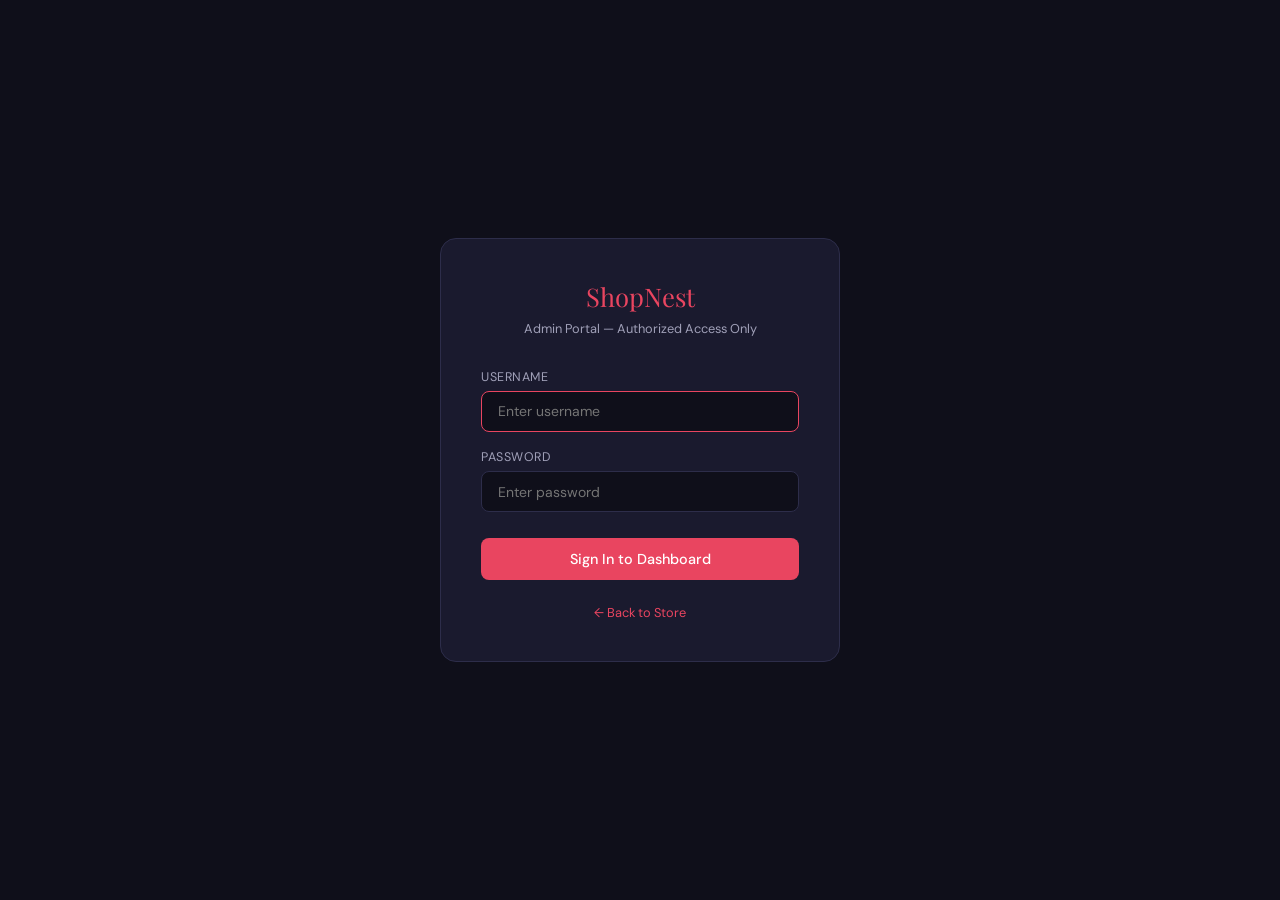
==== admin.html @ 3ef115e2 "Initial commit" ====
<!DOCTYPE html>
<html lang="en">
<head>
<meta charset="UTF-8">
<meta name="viewport" content="width=device-width, initial-scale=1.0">
<title>ShopNest — Admin</title>
<link href="https://fonts.googleapis.com/css2?family=Playfair+Display:wght@500;700&family=DM+Sans:wght@300;400;500&display=swap" rel="stylesheet">
<style>
  *{box-sizing:border-box;margin:0;padding:0}
  body{font-family:'DM Sans',sans-serif;background:#0f0f1a;color:#e0e0e8;min-height:100vh}

  /* ===== LOGIN SCREEN ===== */
  #loginScreen{min-height:100vh;display:flex;align-items:center;justify-content:center;background:#0f0f1a}
  .login-box{background:#1a1a2e;border:1px solid #2d2d4a;border-radius:16px;padding:2.5rem;width:400px;max-width:95vw}
  .login-logo{font-family:'Playfair Display',serif;color:#e94560;font-size:1.6rem;text-align:center;margin-bottom:0.4rem}
  .login-sub{color:#a0a0b8;font-size:0.8rem;text-align:center;margin-bottom:2rem}
  .input-group{margin-bottom:1.1rem}
  .input-group label{display:block;font-size:0.78rem;color:#a0a0b8;margin-bottom:6px;text-transform:uppercase;letter-spacing:0.5px}
  .input-group input{width:100%;background:#0f0f1a;border:1px solid #2d2d4a;border-radius:8px;padding:0.65rem 1rem;color:#e0e0e8;font-size:0.875rem;outline:none;font-family:'DM Sans',sans-serif;transition:border-color 0.2s}
  .input-group input:focus{border-color:#e94560}
  .login-btn{width:100%;background:#e94560;color:#fff;border:none;padding:0.75rem;border-radius:8px;font-size:0.9rem;font-weight:500;cursor:pointer;font-family:'DM Sans',sans-serif;transition:background 0.2s;margin-top:0.5rem}
  .login-btn:hover{background:#c73652}
  .login-error{color:#f87171;font-size:0.8rem;text-align:center;margin-top:0.75rem;display:none}
  .back-link{text-align:center;margin-top:1.5rem;font-size:0.8rem;color:#a0a0b8}
  .back-link a{color:#e94560;text-decoration:none}

  /* ===== ADMIN DASHBOARD ===== */
  #dashboardScreen{display:none;min-height:100vh;flex-direction:column}
  .admin-nav{background:#1a1a2e;border-bottom:1px solid #2d2d4a;padding:0 2rem;height:60px;display:flex;align-items:center;justify-content:space-between;flex-shrink:0}
  .admin-logo{font-family:'Playfair Display',serif;color:#e94560;font-size:1.1rem}
  .admin-logo span{color:#a0a0b8;font-family:'DM Sans',sans-serif;font-weight:300;font-size:0.75rem;margin-left:8px}
  .admin-user{display:flex;align-items:center;gap:1rem}
  .admin-user span{font-size:0.8rem;color:#a0a0b8}
  .logout-btn{background:rgba(233,69,96,0.15);border:1px solid rgba(233,69,96,0.3);color:#e94560;padding:5px 14px;border-radius:6px;font-size:0.75rem;cursor:pointer;font-family:'DM Sans',sans-serif;transition:background 0.2s}
  .logout-btn:hover{background:rgba(233,69,96,0.25)}
  .admin-body{display:flex;flex:1}
  .admin-sidebar{width:220px;background:#13132a;border-right:1px solid #2d2d4a;padding:1.5rem 0;flex-shrink:0;min-height:calc(100vh - 60px)}
  .sidebar-section{font-size:0.65rem;text-transform:uppercase;letter-spacing:1px;color:#4a4a6a;padding:0.5rem 1.5rem;margin-top:1rem}
  .sidebar-item{padding:0.65rem 1.5rem;font-size:0.85rem;color:#a0a0b8;cursor:pointer;display:flex;align-items:center;gap:10px;transition:all 0.2s;border-left:3px solid transparent}
  .sidebar-item:hover{color:#e0e0e8;background:rgba(255,255,255,0.03)}
  .sidebar-item.active{color:#e94560;border-left-color:#e94560;background:rgba(233,69,96,0.08)}
  .sidebar-item .icon{font-size:1rem;width:18px;text-align:center}
  .admin-content{flex:1;padding:2rem;overflow-y:auto}
  .admin-section{display:none}
  .admin-section.active{display:block}
  .page-title{font-size:1.25rem;font-weight:500;color:#e0e0e8;margin-bottom:0.35rem}
  .page-sub{font-size:0.8rem;color:#6060a0;margin-bottom:1.75rem}

  /* STATS */
  .stat-cards{display:grid;grid-template-columns:repeat(4,1fr);gap:1rem;margin-bottom:2rem}
  .stat-card{background:#1a1a2e;border:1px solid #2d2d4a;border-radius:10px;padding:1.25rem}
  .stat-label{font-size:0.72rem;color:#a0a0b8;text-transform:uppercase;letter-spacing:0.5px;margin-bottom:8px}
  .stat-value{font-size:1.75rem;font-weight:700;color:#e0e0e8;line-height:1}
  .stat-change{font-size:0.72rem;margin-top:6px;color:#4ade80}
  .stat-change.down{color:#f87171}

  /* TABLE */
  .admin-card{background:#1a1a2e;border:1px solid #2d2d4a;border-radius:10px;padding:1.5rem;margin-bottom:1.5rem;overflow-x:auto}
  .admin-card-title{font-size:0.9rem;font-weight:500;color:#c0c0d8;margin-bottom:1.25rem}
  .admin-table{width:100%;border-collapse:collapse;font-size:0.83rem;min-width:500px}
  .admin-table th{text-align:left;padding:0.6rem 1rem;color:#6060a0;font-weight:400;border-bottom:1px solid #2d2d4a;font-size:0.72rem;text-transform:uppercase;letter-spacing:0.5px;white-space:nowrap}
  .admin-table td{padding:0.8rem 1rem;border-bottom:1px solid #1e1e3a;color:#c0c0d0;vertical-align:middle}
  .admin-table tr:last-child td{border-bottom:none}
  .admin-table tr:hover td{background:rgba(255,255,255,0.02)}
  .status-badge{padding:3px 10px;border-radius:12px;font-size:0.7rem;font-weight:500;white-space:nowrap}
  .s-delivered{background:rgba(74,222,128,0.15);color:#4ade80}
  .s-pending{background:rgba(251,191,36,0.15);color:#fbbf24}
  .s-cancelled{background:rgba(248,113,113,0.15);color:#f87171}
  .s-active{background:rgba(74,222,128,0.15);color:#4ade80}
  .s-inactive{background:rgba(160,160,184,0.15);color:#a0a0b8}

  /* SEARCH BAR */
  .toolbar{display:flex;justify-content:space-between;align-items:center;margin-bottom:1.25rem;gap:1rem;flex-wrap:wrap}
  .search-input{background:#0f0f1a;border:1px solid #2d2d4a;border-radius:8px;padding:0.5rem 1rem;color:#e0e0e8;font-size:0.8rem;font-family:'DM Sans',sans-serif;outline:none;width:220px;transition:border-color 0.2s}
  .search-input:focus{border-color:#e94560}
  .search-input::placeholder{color:#4a4a6a}
  .action-btn{background:rgba(233,69,96,0.15);border:1px solid rgba(233,69,96,0.3);color:#e94560;padding:0.45rem 1rem;border-radius:6px;font-size:0.78rem;cursor:pointer;font-family:'DM Sans',sans-serif;transition:background 0.2s}
  .action-btn:hover{background:rgba(233,69,96,0.25)}
  .select-filter{background:#0f0f1a;border:1px solid #2d2d4a;border-radius:8px;padding:0.5rem 0.75rem;color:#a0a0b8;font-size:0.8rem;font-family:'DM Sans',sans-serif;outline:none;cursor:pointer}

  /* PRODUCT IMAGE CELL */
  .prod-cell{display:flex;align-items:center;gap:10px}
  .prod-emoji{width:36px;height:36px;background:#13132a;border-radius:6px;display:flex;align-items:center;justify-content:center;font-size:1.3rem;flex-shrink:0}

  /* TOAST */
  .toast{position:fixed;bottom:2rem;right:2rem;background:#1a1a2e;border:1px solid #2d2d4a;color:#e0e0e8;padding:0.75rem 1.5rem;border-radius:8px;font-size:0.85rem;opacity:0;transition:all 0.3s;z-index:999;pointer-events:none}
  .toast.show{opacity:1}
</style>
</head>
<body>

<!-- LOGIN SCREEN -->
<div id="loginScreen">
  <div class="login-box">
    <div class="login-logo">ShopNest</div>
    <div class="login-sub">Admin Portal — Authorized Access Only</div>
    <div class="input-group">
      <label>Username</label>
      <input type="text" id="loginUser" placeholder="Enter username" autofocus onkeydown="if(event.key==='Enter')doLogin()">
    </div>
    <div class="input-group">
      <label>Password</label>
      <input type="password" id="loginPass" placeholder="Enter password" onkeydown="if(event.key==='Enter')doLogin()">
    </div>
    <button class="login-btn" onclick="doLogin()">Sign In to Dashboard</button>
    <div class="login-error" id="loginError">⚠ Invalid username or password.</div>
    <div class="back-link"><a href="index.html">← Back to Store</a></div>
  </div>
</div>

<!-- DASHBOARD -->
<div id="dashboardScreen" style="display:none;flex-direction:column">
  <nav class="admin-nav">
    <div class="admin-logo">ShopNest <span>Admin Console</span></div>
    <div class="admin-user">
      <span>👤 admin</span>
      <button class="logout-btn" onclick="doLogout()">Logout</button>
    </div>
  </nav>
  <div class="admin-body">
    <div class="admin-sidebar">
      <div class="sidebar-section">Main</div>
      <div class="sidebar-item active" onclick="switchTab('dashboard',this)"><span class="icon">📊</span> Dashboard</div>
      <div class="sidebar-section">Management</div>
      <div class="sidebar-item" onclick="switchTab('products',this)"><span class="icon">📦</span> Products</div>
      <div class="sidebar-item" onclick="switchTab('orders',this)"><span class="icon">🛒</span> Orders</div>
      <div class="sidebar-item" onclick="switchTab('customers',this)"><span class="icon">👥</span> Customers</div>
      <div class="sidebar-section">Settings</div>
      <div class="sidebar-item" onclick="switchTab('settings',this)"><span class="icon">⚙️</span> Settings</div>
    </div>

    <div class="admin-content">

      <!-- DASHBOARD TAB -->
      <div class="admin-section active" id="tab-dashboard">
        <div class="page-title">Dashboard</div>
        <div class="page-sub">Welcome back, Admin. Here's your store overview.</div>
        <div class="stat-cards">
          <div class="stat-card">
            <div class="stat-label">Total Revenue</div>
            <div class="stat-value">₱84,200</div>
            <div class="stat-change">↑ 12% this month</div>
          </div>
          <div class="stat-card">
            <div class="stat-label">Total Orders</div>
            <div class="stat-value">248</div>
            <div class="stat-change">↑ 8% this month</div>
          </div>
          <div class="stat-card">
            <div class="stat-label">Products</div>
            <div class="stat-value">12</div>
            <div class="stat-change">Active listings</div>
          </div>
          <div class="stat-card">
            <div class="stat-label">Customers</div>
            <div class="stat-value">91</div>
            <div class="stat-change down">↓ 3% this month</div>
          </div>
        </div>
        <div class="admin-card">
          <div class="admin-card-title">Recent Orders</div>
          <table class="admin-table">
            <thead><tr><th>Order ID</th><th>Customer</th><th>Product</th><th>Amount</th><th>Date</th><th>Status</th></tr></thead>
            <tbody>
              <tr><td>#ORD-1042</td><td>Maria Santos</td><td>Ceramic Mug Set</td><td>₱890</td><td>Apr 18</td><td><span class="status-badge s-delivered">Delivered</span></td></tr>
              <tr><td>#ORD-1041</td><td>Juan dela Cruz</td><td>Minimalist Watch</td><td>₱2,450</td><td>Apr 17</td><td><span class="status-badge s-pending">Pending</span></td></tr>
              <tr><td>#ORD-1040</td><td>Ana Reyes</td><td>Linen Tote Bag</td><td>₱650</td><td>Apr 17</td><td><span class="status-badge s-delivered">Delivered</span></td></tr>
              <tr><td>#ORD-1039</td><td>Carlo Bautista</td><td>Scented Candle</td><td>₱380</td><td>Apr 16</td><td><span class="status-badge s-cancelled">Cancelled</span></td></tr>
              <tr><td>#ORD-1038</td><td>Lea Gonzales</td><td>Bamboo Notebook</td><td>₱420</td><td>Apr 15</td><td><span class="status-badge s-delivered">Delivered</span></td></tr>
            </tbody>
          </table>
        </div>
      </div>

      <!-- PRODUCTS TAB -->
      <div class="admin-section" id="tab-products">
        <div class="page-title">Products</div>
        <div class="page-sub">Manage your product listings.</div>
        <div class="toolbar">
          <input class="search-input" type="text" placeholder="🔍  Search products..." oninput="filterTable('productsTable',this.value,[1,2])">
          <div style="display:flex;gap:8px">
            <select class="select-filter" onchange="filterByCategory(this.value)">
              <option value="">All Categories</option>
              <option>Accessories</option><option>Home</option><option>Bags</option>
              <option>Stationery</option><option>Tech</option>
            </select>
            <button class="action-btn" onclick="showToast('Add product feature coming soon!')">+ Add Product</button>
          </div>
        </div>
        <div class="admin-card" style="padding:0">
          <table class="admin-table" id="productsTable" style="margin:0">
            <thead><tr><th>Product</th><th>Category</th><th>Price</th><th>Stock</th><th>Status</th><th>Action</th></tr></thead>
            <tbody id="productsBody"></tbody>
          </table>
        </div>
      </div>

      <!-- ORDERS TAB -->
      <div class="admin-section" id="tab-orders">
        <div class="page-title">Orders</div>
        <div class="page-sub">View and manage all customer orders.</div>
        <div class="toolbar">
          <input class="search-input" type="text" placeholder="🔍  Search orders..." oninput="filterTable('ordersTable',this.value,[0,1,2])">
          <select class="select-filter">
            <option>All Statuses</option><option>Delivered</option><option>Pending</option><option>Cancelled</option>
          </select>
        </div>
        <div class="admin-card" style="padding:0">
          <table class="admin-table" id="ordersTable">
            <thead><tr><th>Order ID</th><th>Customer</th><th>Product</th><th>Qty</th><th>Total</th><th>Date</th><th>Status</th></tr></thead>
            <tbody>
              <tr><td>#ORD-1042</td><td>Maria Santos</td><td>Ceramic Mug Set</td><td>2</td><td>₱890</td><td>Apr 18, 2025</td><td><span class="status-badge s-delivered">Delivered</span></td></tr>
              <tr><td>#ORD-1041</td><td>Juan dela Cruz</td><td>Minimalist Watch</td><td>1</td><td>₱2,450</td><td>Apr 17, 2025</td><td><span class="status-badge s-pending">Pending</span></td></tr>
              <tr><td>#ORD-1040</td><td>Ana Reyes</td><td>Linen Tote Bag</td><td>3</td><td>₱650</td><td>Apr 17, 2025</td><td><span class="status-badge s-delivered">Delivered</span></td></tr>
              <tr><td>#ORD-1039</td><td>Carlo Bautista</td><td>Scented Candle</td><td>1</td><td>₱380</td><td>Apr 16, 2025</td><td><span class="status-badge s-cancelled">Cancelled</span></td></tr>
              <tr><td>#ORD-1038</td><td>Lea Gonzales</td><td>Bamboo Notebook</td><td>2</td><td>₱420</td><td>Apr 15, 2025</td><td><span class="status-badge s-delivered">Delivered</span></td></tr>
              <tr><td>#ORD-1037</td><td>Ben Torres</td><td>Canvas Backpack</td><td>1</td><td>₱1,650</td><td>Apr 14, 2025</td><td><span class="status-badge s-delivered">Delivered</span></td></tr>
              <tr><td>#ORD-1036</td><td>Sofia Cruz</td><td>Wireless Earbuds</td><td>1</td><td>₱3,200</td><td>Apr 13, 2025</td><td><span class="status-badge s-pending">Pending</span></td></tr>
              <tr><td>#ORD-1035</td><td>Marco Reyes</td><td>Leather Card Wallet</td><td>2</td><td>₱1,560</td><td>Apr 12, 2025</td><td><span class="status-badge s-delivered">Delivered</span></td></tr>
            </tbody>
          </table>
        </div>
      </div>

      <!-- CUSTOMERS TAB -->
      <div class="admin-section" id="tab-customers">
        <div class="page-title">Customers</div>
        <div class="page-sub">Browse your registered customers.</div>
        <div class="toolbar">
          <input class="search-input" type="text" placeholder="🔍  Search customers..." oninput="filterTable('customersTable',this.value,[0,1])">
        </div>
        <div class="admin-card" style="padding:0">
          <table class="admin-table" id="customersTable">
            <thead><tr><th>Name</th><th>Email</th><th>Phone</th><th>Orders</th><th>Total Spent</th><th>Joined</th></tr></thead>
            <tbody>
              <tr><td>Maria Santos</td><td>maria@email.com</td><td>+63 917 111 1111</td><td>8</td><td>₱12,400</td><td>Jan 2025</td></tr>
              <tr><td>Juan dela Cruz</td><td>juan@email.com</td><td>+63 917 222 2222</td><td>3</td><td>₱5,800</td><td>Feb 2025</td></tr>
              <tr><td>Ana Reyes</td><td>ana@email.com</td><td>+63 917 333 3333</td><td>12</td><td>₱18,900</td><td>Nov 2024</td></tr>
              <tr><td>Carlo Bautista</td><td>carlo@email.com</td><td>+63 917 444 4444</td><td>1</td><td>₱380</td><td>Apr 2025</td></tr>
              <tr><td>Lea Gonzales</td><td>lea@email.com</td><td>+63 917 555 5555</td><td>5</td><td>₱7,200</td><td>Mar 2025</td></tr>
              <tr><td>Ben Torres</td><td>ben@email.com</td><td>+63 917 666 6666</td><td>9</td><td>₱15,600</td><td>Dec 2024</td></tr>
              <tr><td>Sofia Cruz</td><td>sofia@email.com</td><td>+63 917 777 7777</td><td>4</td><td>₱9,100</td><td>Jan 2025</td></tr>
              <tr><td>Marco Reyes</td><td>marco@email.com</td><td>+63 917 888 8888</td><td>6</td><td>₱11,200</td><td>Feb 2025</td></tr>
            </tbody>
          </table>
        </div>
      </div>

      <!-- SETTINGS TAB -->
      <div class="admin-section" id="tab-settings">
        <div class="page-title">Settings</div>
        <div class="page-sub">Manage your store and account settings.</div>
        <div class="admin-card" style="max-width:520px">
          <div class="admin-card-title">Store Information</div>
          <div style="display:grid;gap:1rem">
            <div><label style="font-size:0.75rem;color:#6060a0;display:block;margin-bottom:5px">Store Name</label><input style="width:100%;background:#0f0f1a;border:1px solid #2d2d4a;border-radius:8px;padding:0.6rem 1rem;color:#e0e0e8;font-family:'DM Sans',sans-serif;font-size:0.85rem;outline:none" value="ShopNest"></div>
            <div><label style="font-size:0.75rem;color:#6060a0;display:block;margin-bottom:5px">Contact Email</label><input style="width:100%;background:#0f0f1a;border:1px solid #2d2d4a;border-radius:8px;padding:0.6rem 1rem;color:#e0e0e8;font-family:'DM Sans',sans-serif;font-size:0.85rem;outline:none" value="hello@shopnest.ph"></div>
            <div><label style="font-size:0.75rem;color:#6060a0;display:block;margin-bottom:5px">Currency</label><input style="width:100%;background:#0f0f1a;border:1px solid #2d2d4a;border-radius:8px;padding:0.6rem 1rem;color:#e0e0e8;font-family:'DM Sans',sans-serif;font-size:0.85rem;outline:none" value="PHP (₱)"></div>
            <button class="action-btn" style="width:fit-content" onclick="showToast('Settings saved!')">Save Changes</button>
          </div>
        </div>
        <div class="admin-card" style="max-width:520px">
          <div class="admin-card-title">Change Password</div>
          <div style="display:grid;gap:1rem">
            <div><label style="font-size:0.75rem;color:#6060a0;display:block;margin-bottom:5px">Current Password</label><input type="password" style="width:100%;background:#0f0f1a;border:1px solid #2d2d4a;border-radius:8px;padding:0.6rem 1rem;color:#e0e0e8;font-family:'DM Sans',sans-serif;font-size:0.85rem;outline:none" placeholder="••••••••"></div>
            <div><label style="font-size:0.75rem;color:#6060a0;display:block;margin-bottom:5px">New Password</label><input type="password" style="width:100%;background:#0f0f1a;border:1px solid #2d2d4a;border-radius:8px;padding:0.6rem 1rem;color:#e0e0e8;font-family:'DM Sans',sans-serif;font-size:0.85rem;outline:none" placeholder="••••••••"></div>
            <button class="action-btn" style="width:fit-content" onclick="showToast('Password updated!')">Update Password</button>
          </div>
        </div>
      </div>

    </div>
  </div>
</div>

<div class="toast" id="toast"></div>

<script>
// ---- CREDENTIALS (replace with backend auth in production) ----
const ADMIN_USER = 'admin';
const ADMIN_PASS = 'admin123';

// ---- PRODUCTS DATA ----
const products=[
  {id:1,name:"Minimalist Watch",emoji:"⌚",category:"Accessories",price:2450,stock:14,active:true},
  {id:2,name:"Ceramic Mug Set",emoji:"☕",category:"Home",price:890,stock:28,active:true},
  {id:3,name:"Linen Tote Bag",emoji:"👜",category:"Bags",price:650,stock:35,active:true},
  {id:4,name:"Scented Candle",emoji:"🕯️",category:"Home",price:380,stock:52,active:true},
  {id:5,name:"Bamboo Notebook",emoji:"📓",category:"Stationery",price:420,stock:40,active:true},
  {id:6,name:"Wireless Earbuds",emoji:"🎧",category:"Tech",price:3200,stock:9,active:true},
  {id:7,name:"Linen Throw Pillow",emoji:"🛋️",category:"Home",price:560,stock:22,active:true},
  {id:8,name:"Fountain Pen",emoji:"🖊️",category:"Stationery",price:1100,stock:17,active:true},
  {id:9,name:"Leather Card Wallet",emoji:"💳",category:"Accessories",price:780,stock:31,active:true},
  {id:10,name:"Succulent Planter",emoji:"🌱",category:"Home",price:490,stock:44,active:true},
  {id:11,name:"Portable Charger",emoji:"🔋",category:"Tech",price:1850,stock:11,active:false},
  {id:12,name:"Canvas Backpack",emoji:"🎒",category:"Bags",price:1650,stock:19,active:true}
];

function doLogin(){
  const u=document.getElementById('loginUser').value.trim();
  const p=document.getElementById('loginPass').value;
  const err=document.getElementById('loginError');
  if(u===ADMIN_USER && p===ADMIN_PASS){
    document.getElementById('loginScreen').style.display='none';
    const dash=document.getElementById('dashboardScreen');
    dash.style.display='flex';
    renderProducts();
  } else {
    err.style.display='block';
    document.getElementById('loginPass').value='';
    document.getElementById('loginPass').focus();
  }
}

function doLogout(){
  document.getElementById('dashboardScreen').style.display='none';
  document.getElementById('loginScreen').style.display='flex';
  document.getElementById('loginUser').value='';
  document.getElementById('loginPass').value='';
  document.getElementById('loginError').style.display='none';
}

function switchTab(tab, el){
  document.querySelectorAll('.admin-section').forEach(s=>s.classList.remove('active'));
  document.querySelectorAll('.sidebar-item').forEach(s=>s.classList.remove('active'));
  document.getElementById('tab-'+tab).classList.add('active');
  el.classList.add('active');
}

function renderProducts(filter){
  const tbody=document.getElementById('productsBody');
  tbody.innerHTML='';
  const list=filter?products.filter(p=>p.category===filter):products;
  list.forEach(p=>{
    const tr=document.createElement('tr');
    tr.innerHTML=`
      <td><div class="prod-cell"><div class="prod-emoji">${p.emoji}</div><span>${p.name}</span></div></td>
      <td>${p.category}</td>
      <td>₱${p.price.toLocaleString()}</td>
      <td style="color:${p.stock<12?'#fbbf24':'#c0c0d0'}">${p.stock} units</td>
      <td><span class="status-badge ${p.active?'s-active':'s-inactive'}">${p.active?'Active':'Inactive'}</span></td>
      <td><button class="action-btn" style="font-size:0.72rem;padding:3px 10px" onclick="showToast('Edit for &quot;${p.name}&quot; coming soon!')">Edit</button></td>`;
    tbody.appendChild(tr);
  });
}

function filterByCategory(cat){
  renderProducts(cat||null);
}

function filterTable(tableId, query, cols){
  const table=document.getElementById(tableId);
  const rows=table.querySelectorAll('tbody tr');
  rows.forEach(row=>{
    const cells=row.querySelectorAll('td');
    const text=cols.map(i=>cells[i]?.textContent||'').join(' ').toLowerCase();
    row.style.display=text.includes(query.toLowerCase())?'':'none';
  });
}

function showToast(msg){
  const t=document.getElementById('toast');
  t.textContent=msg;
  t.classList.add('show');
  setTimeout(()=>t.classList.remove('show'),2500);
}

// Allow Enter key to submit login
document.addEventListener('keydown',e=>{
  if(e.key==='Enter' && document.getElementById('loginScreen').style.display!=='none') doLogin();
});
</script>
</body>
</html>
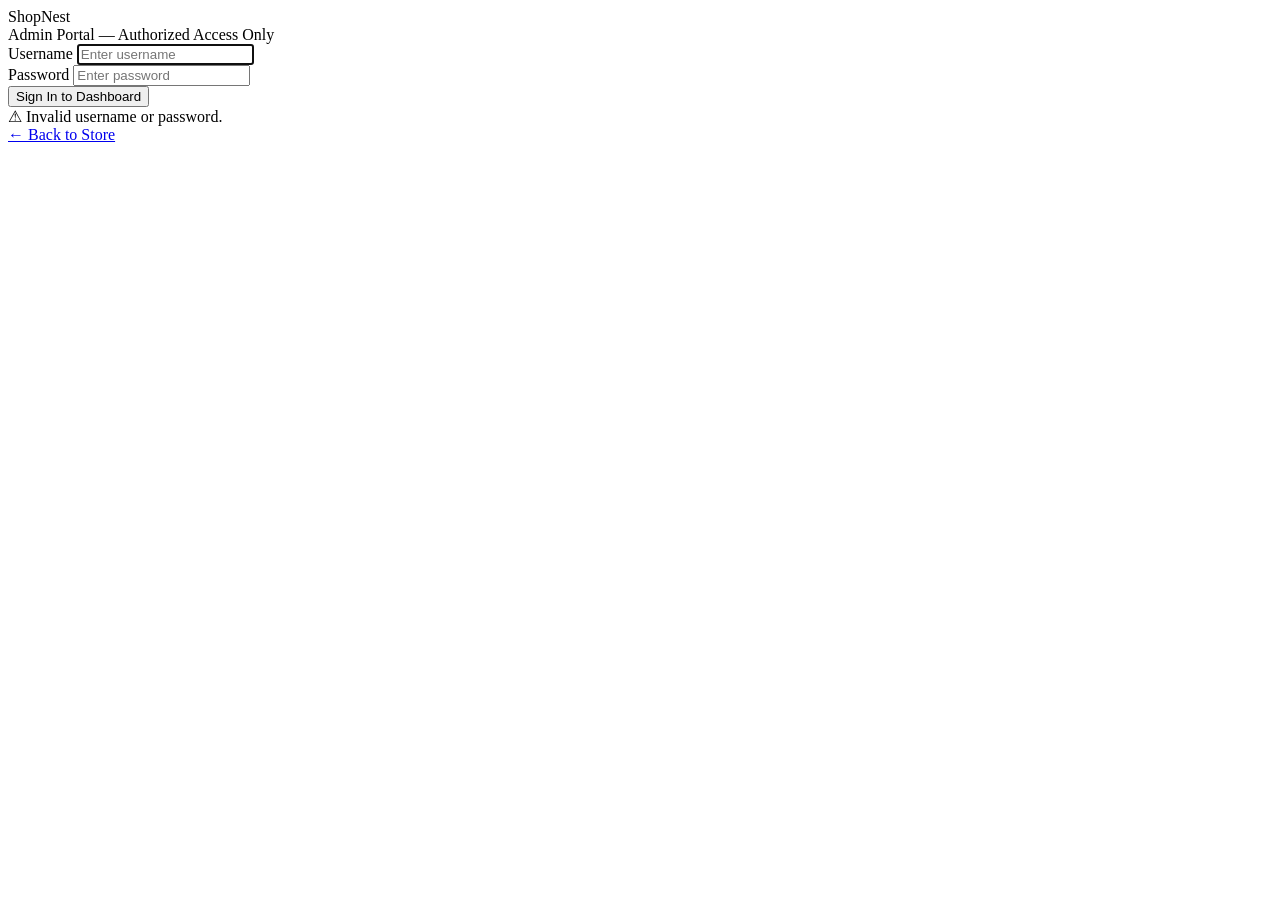
==== commit 8a3136d0: "add css folder and organized stylesheet" ====
--- a/admin.html
+++ b/admin.html
@@ -5,87 +5,7 @@
 <meta name="viewport" content="width=device-width, initial-scale=1.0">
 <title>ShopNest — Admin</title>
 <link href="https://fonts.googleapis.com/css2?family=Playfair+Display:wght@500;700&family=DM+Sans:wght@300;400;500&display=swap" rel="stylesheet">
-<style>
-  *{box-sizing:border-box;margin:0;padding:0}
-  body{font-family:'DM Sans',sans-serif;background:#0f0f1a;color:#e0e0e8;min-height:100vh}
-
-  /* ===== LOGIN SCREEN ===== */
-  #loginScreen{min-height:100vh;display:flex;align-items:center;justify-content:center;background:#0f0f1a}
-  .login-box{background:#1a1a2e;border:1px solid #2d2d4a;border-radius:16px;padding:2.5rem;width:400px;max-width:95vw}
-  .login-logo{font-family:'Playfair Display',serif;color:#e94560;font-size:1.6rem;text-align:center;margin-bottom:0.4rem}
-  .login-sub{color:#a0a0b8;font-size:0.8rem;text-align:center;margin-bottom:2rem}
-  .input-group{margin-bottom:1.1rem}
-  .input-group label{display:block;font-size:0.78rem;color:#a0a0b8;margin-bottom:6px;text-transform:uppercase;letter-spacing:0.5px}
-  .input-group input{width:100%;background:#0f0f1a;border:1px solid #2d2d4a;border-radius:8px;padding:0.65rem 1rem;color:#e0e0e8;font-size:0.875rem;outline:none;font-family:'DM Sans',sans-serif;transition:border-color 0.2s}
-  .input-group input:focus{border-color:#e94560}
-  .login-btn{width:100%;background:#e94560;color:#fff;border:none;padding:0.75rem;border-radius:8px;font-size:0.9rem;font-weight:500;cursor:pointer;font-family:'DM Sans',sans-serif;transition:background 0.2s;margin-top:0.5rem}
-  .login-btn:hover{background:#c73652}
-  .login-error{color:#f87171;font-size:0.8rem;text-align:center;margin-top:0.75rem;display:none}
-  .back-link{text-align:center;margin-top:1.5rem;font-size:0.8rem;color:#a0a0b8}
-  .back-link a{color:#e94560;text-decoration:none}
-
-  /* ===== ADMIN DASHBOARD ===== */
-  #dashboardScreen{display:none;min-height:100vh;flex-direction:column}
-  .admin-nav{background:#1a1a2e;border-bottom:1px solid #2d2d4a;padding:0 2rem;height:60px;display:flex;align-items:center;justify-content:space-between;flex-shrink:0}
-  .admin-logo{font-family:'Playfair Display',serif;color:#e94560;font-size:1.1rem}
-  .admin-logo span{color:#a0a0b8;font-family:'DM Sans',sans-serif;font-weight:300;font-size:0.75rem;margin-left:8px}
-  .admin-user{display:flex;align-items:center;gap:1rem}
-  .admin-user span{font-size:0.8rem;color:#a0a0b8}
-  .logout-btn{background:rgba(233,69,96,0.15);border:1px solid rgba(233,69,96,0.3);color:#e94560;padding:5px 14px;border-radius:6px;font-size:0.75rem;cursor:pointer;font-family:'DM Sans',sans-serif;transition:background 0.2s}
-  .logout-btn:hover{background:rgba(233,69,96,0.25)}
-  .admin-body{display:flex;flex:1}
-  .admin-sidebar{width:220px;background:#13132a;border-right:1px solid #2d2d4a;padding:1.5rem 0;flex-shrink:0;min-height:calc(100vh - 60px)}
-  .sidebar-section{font-size:0.65rem;text-transform:uppercase;letter-spacing:1px;color:#4a4a6a;padding:0.5rem 1.5rem;margin-top:1rem}
-  .sidebar-item{padding:0.65rem 1.5rem;font-size:0.85rem;color:#a0a0b8;cursor:pointer;display:flex;align-items:center;gap:10px;transition:all 0.2s;border-left:3px solid transparent}
-  .sidebar-item:hover{color:#e0e0e8;background:rgba(255,255,255,0.03)}
-  .sidebar-item.active{color:#e94560;border-left-color:#e94560;background:rgba(233,69,96,0.08)}
-  .sidebar-item .icon{font-size:1rem;width:18px;text-align:center}
-  .admin-content{flex:1;padding:2rem;overflow-y:auto}
-  .admin-section{display:none}
-  .admin-section.active{display:block}
-  .page-title{font-size:1.25rem;font-weight:500;color:#e0e0e8;margin-bottom:0.35rem}
-  .page-sub{font-size:0.8rem;color:#6060a0;margin-bottom:1.75rem}
-
-  /* STATS */
-  .stat-cards{display:grid;grid-template-columns:repeat(4,1fr);gap:1rem;margin-bottom:2rem}
-  .stat-card{background:#1a1a2e;border:1px solid #2d2d4a;border-radius:10px;padding:1.25rem}
-  .stat-label{font-size:0.72rem;color:#a0a0b8;text-transform:uppercase;letter-spacing:0.5px;margin-bottom:8px}
-  .stat-value{font-size:1.75rem;font-weight:700;color:#e0e0e8;line-height:1}
-  .stat-change{font-size:0.72rem;margin-top:6px;color:#4ade80}
-  .stat-change.down{color:#f87171}
-
-  /* TABLE */
-  .admin-card{background:#1a1a2e;border:1px solid #2d2d4a;border-radius:10px;padding:1.5rem;margin-bottom:1.5rem;overflow-x:auto}
-  .admin-card-title{font-size:0.9rem;font-weight:500;color:#c0c0d8;margin-bottom:1.25rem}
-  .admin-table{width:100%;border-collapse:collapse;font-size:0.83rem;min-width:500px}
-  .admin-table th{text-align:left;padding:0.6rem 1rem;color:#6060a0;font-weight:400;border-bottom:1px solid #2d2d4a;font-size:0.72rem;text-transform:uppercase;letter-spacing:0.5px;white-space:nowrap}
-  .admin-table td{padding:0.8rem 1rem;border-bottom:1px solid #1e1e3a;color:#c0c0d0;vertical-align:middle}
-  .admin-table tr:last-child td{border-bottom:none}
-  .admin-table tr:hover td{background:rgba(255,255,255,0.02)}
-  .status-badge{padding:3px 10px;border-radius:12px;font-size:0.7rem;font-weight:500;white-space:nowrap}
-  .s-delivered{background:rgba(74,222,128,0.15);color:#4ade80}
-  .s-pending{background:rgba(251,191,36,0.15);color:#fbbf24}
-  .s-cancelled{background:rgba(248,113,113,0.15);color:#f87171}
-  .s-active{background:rgba(74,222,128,0.15);color:#4ade80}
-  .s-inactive{background:rgba(160,160,184,0.15);color:#a0a0b8}
-
-  /* SEARCH BAR */
-  .toolbar{display:flex;justify-content:space-between;align-items:center;margin-bottom:1.25rem;gap:1rem;flex-wrap:wrap}
-  .search-input{background:#0f0f1a;border:1px solid #2d2d4a;border-radius:8px;padding:0.5rem 1rem;color:#e0e0e8;font-size:0.8rem;font-family:'DM Sans',sans-serif;outline:none;width:220px;transition:border-color 0.2s}
-  .search-input:focus{border-color:#e94560}
-  .search-input::placeholder{color:#4a4a6a}
-  .action-btn{background:rgba(233,69,96,0.15);border:1px solid rgba(233,69,96,0.3);color:#e94560;padding:0.45rem 1rem;border-radius:6px;font-size:0.78rem;cursor:pointer;font-family:'DM Sans',sans-serif;transition:background 0.2s}
-  .action-btn:hover{background:rgba(233,69,96,0.25)}
-  .select-filter{background:#0f0f1a;border:1px solid #2d2d4a;border-radius:8px;padding:0.5rem 0.75rem;color:#a0a0b8;font-size:0.8rem;font-family:'DM Sans',sans-serif;outline:none;cursor:pointer}
-
-  /* PRODUCT IMAGE CELL */
-  .prod-cell{display:flex;align-items:center;gap:10px}
-  .prod-emoji{width:36px;height:36px;background:#13132a;border-radius:6px;display:flex;align-items:center;justify-content:center;font-size:1.3rem;flex-shrink:0}
-
-  /* TOAST */
-  .toast{position:fixed;bottom:2rem;right:2rem;background:#1a1a2e;border:1px solid #2d2d4a;color:#e0e0e8;padding:0.75rem 1.5rem;border-radius:8px;font-size:0.85rem;opacity:0;transition:all 0.3s;z-index:999;pointer-events:none}
-  .toast.show{opacity:1}
-</style>
+<link rel="stylesheet" href="admin-style.css">
 </head>
 <body>
 
